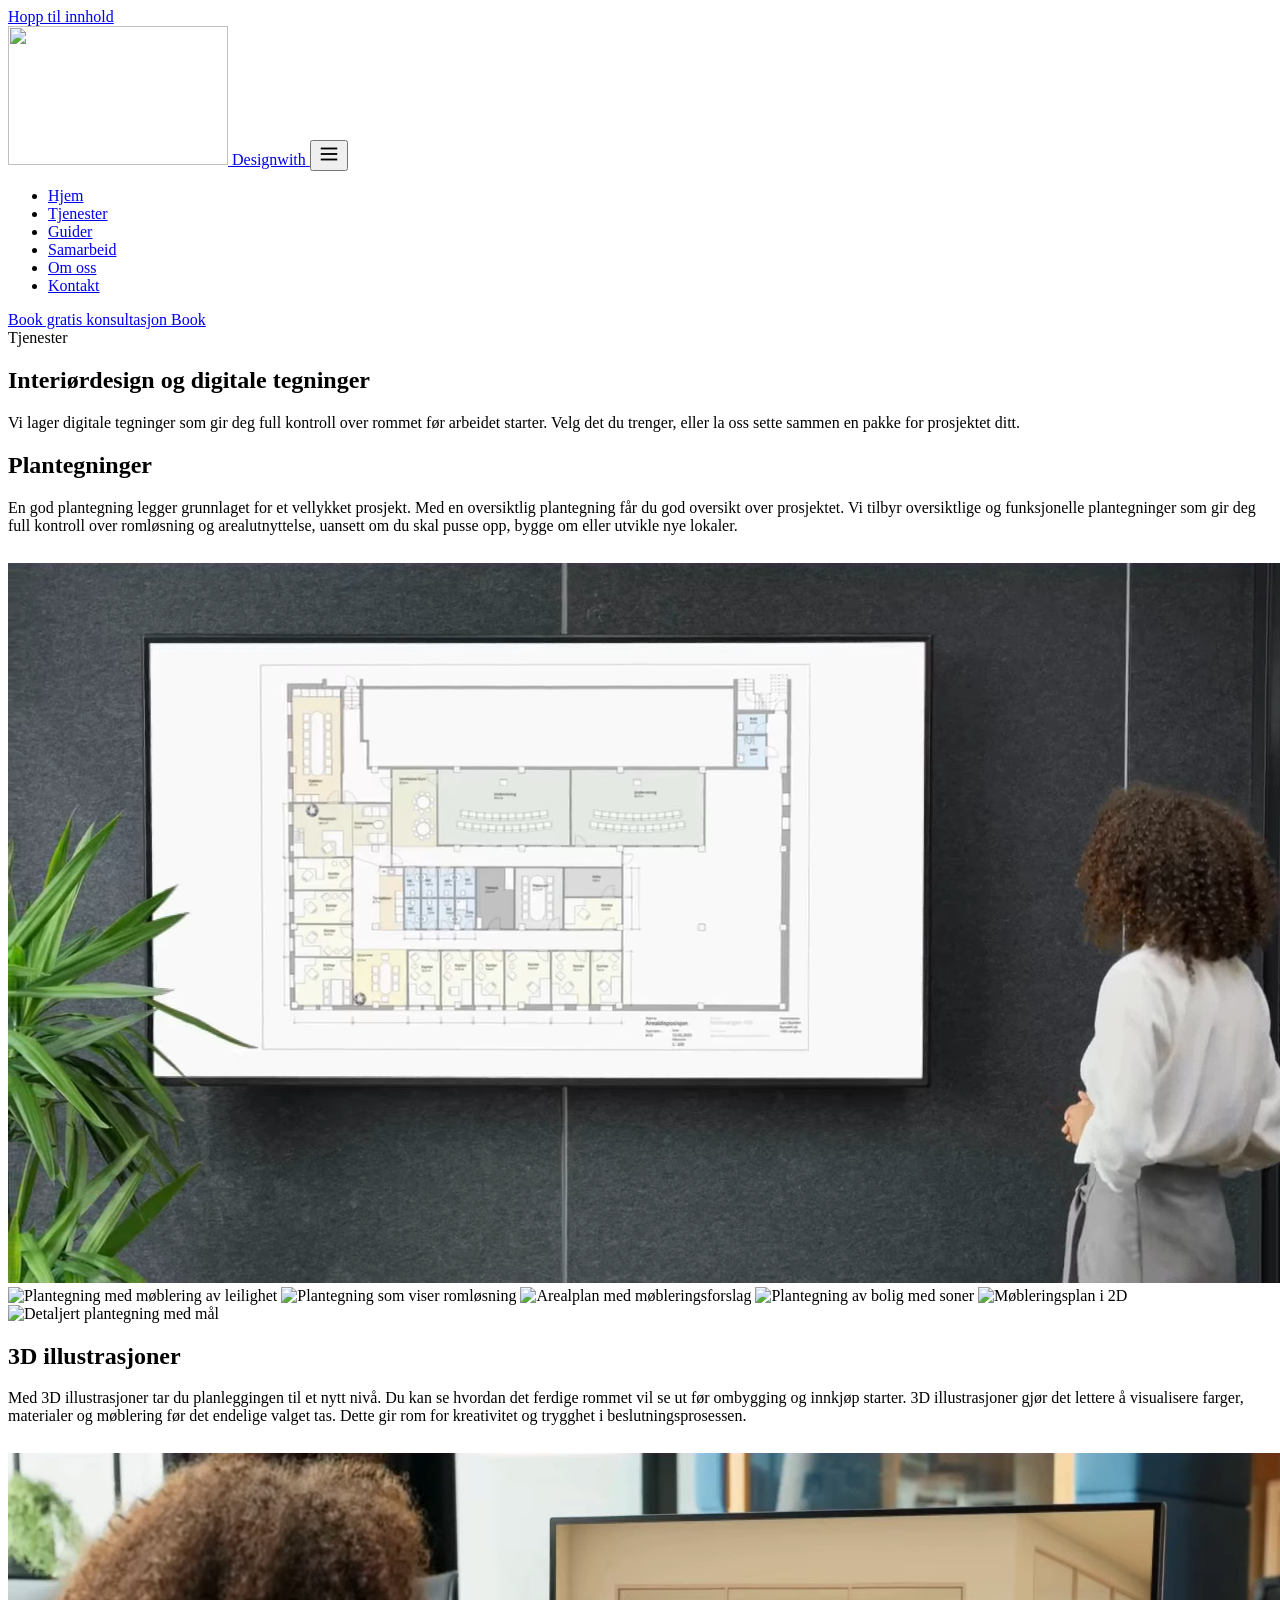
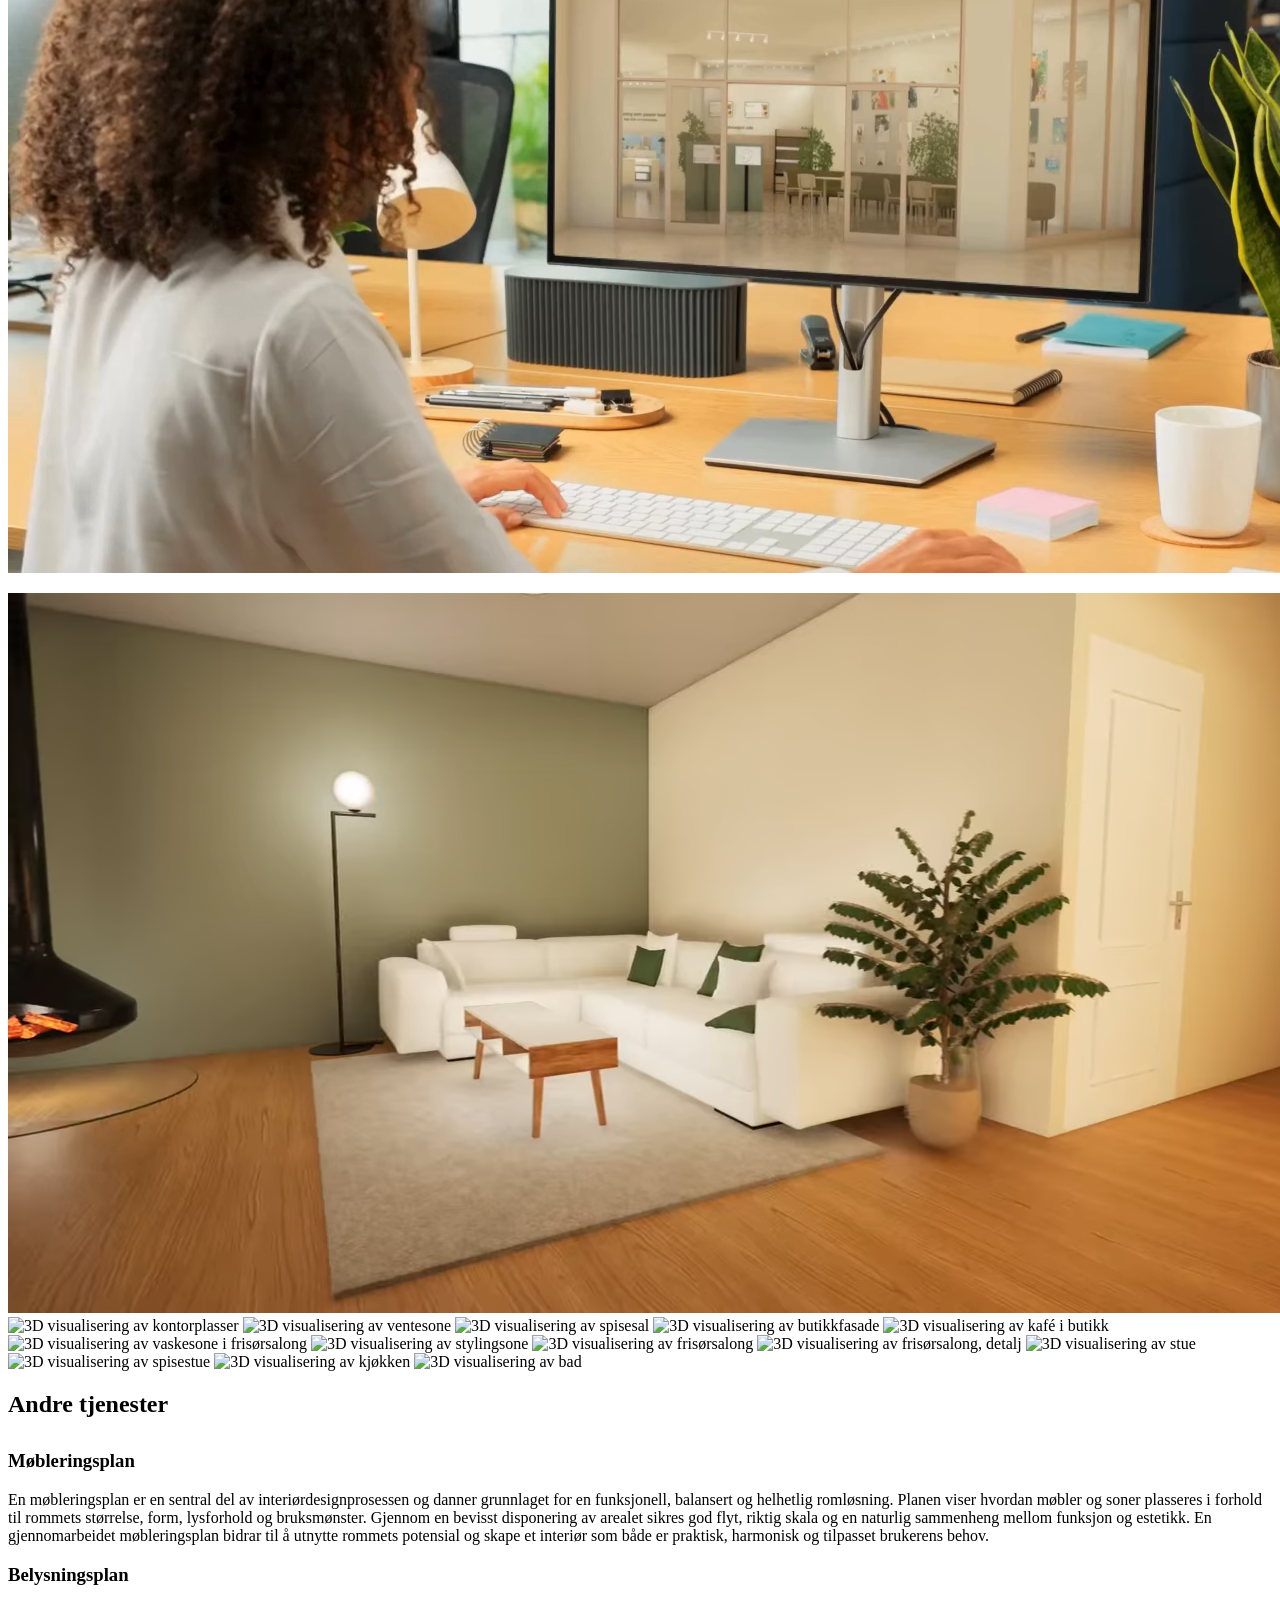
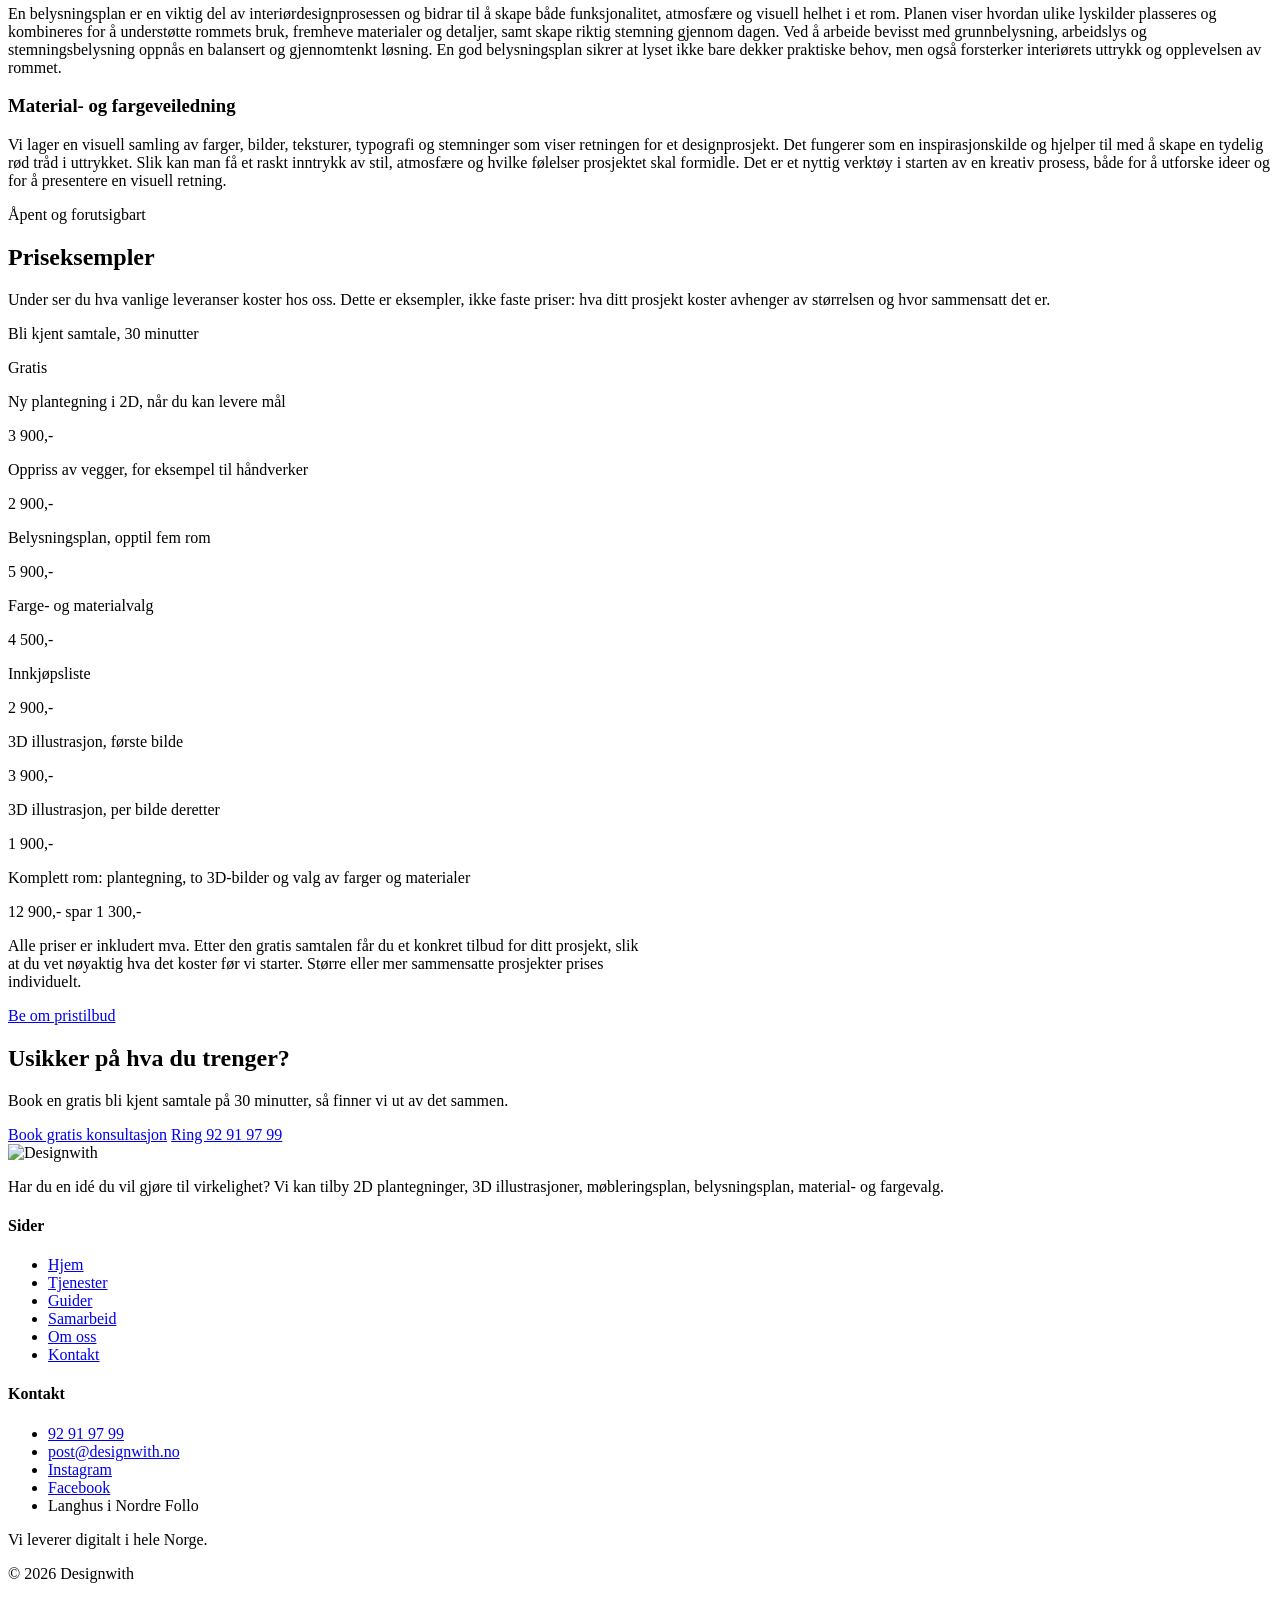
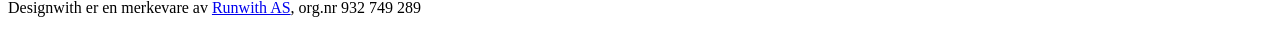
==== tjenester/index.html @ 4850de98 "Replace the AI guide with 'Bildet er det siste vi lager'" ====
<!doctype html><html lang=nb><head><meta charset=utf-8><meta name=viewport content="width=device-width,initial-scale=1"><title>Interiørdesign og 3D-visualisering i hele Norge | Designwith</title><meta name=description content="Plantegninger, 3D illustrasjoner, møbleringsplan, belysningsplan og fargeveiledning for bolig og næring. Levert digitalt i hele Norge. Bli kjent samtale er gratis."><meta name=robots content="noindex, nofollow"><link rel=canonical href=https://runwithas.github.io/stage.designwith.no/tjenester/><link rel=alternate type=text/markdown href=https://runwithas.github.io/stage.designwith.no/tjenester/index.md title="Tjenester som markdown"><meta property="og:type" content="article"><meta property="og:site_name" content="Designwith"><meta property="og:title" content="Tjenester"><meta property="og:description" content="Plantegninger, 3D illustrasjoner, møbleringsplan, belysningsplan og fargeveiledning for bolig og næring. Levert digitalt i hele Norge. Bli kjent samtale er gratis."><meta property="og:url" content="https://runwithas.github.io/stage.designwith.no/tjenester/"><meta property="og:image" content="https://runwithas.github.io/video/hero-poster.jpg"><meta property="og:locale" content="nb_NO"><meta name=twitter:card content="summary_large_image"><meta name=twitter:title content="Tjenester"><meta name=twitter:description content="Plantegninger, 3D illustrasjoner, møbleringsplan, belysningsplan og fargeveiledning for bolig og næring. Levert digitalt i hele Norge. Bli kjent samtale er gratis."><meta name=twitter:image content="https://runwithas.github.io/video/hero-poster.jpg"><script type=application/ld+json>{"@context":"https://schema.org","@type":"BreadcrumbList","itemListElement":[{"@type":"ListItem","item":"https://runwithas.github.io/","name":"Hjem","position":1},{"@type":"ListItem","item":"https://runwithas.github.io/stage.designwith.no/tjenester/","name":"Tjenester","position":2}]}</script><link rel=icon href=/stage.designwith.no/images/favicon_hu_febcc515614adb6f.png><link rel=apple-touch-icon href=/stage.designwith.no/images/favicon_hu_b605e3062f7a6950.png><link rel=preload href=/fonts/inter-latin.woff2 as=font type=font/woff2 crossorigin><link rel=preload href=/fonts/nunito-latin.woff2 as=font type=font/woff2 crossorigin><link rel=stylesheet href=/stage.designwith.no/css/style.min.e01817266934c1b55226bbc263d792b0e21a7b8f32325bfd57f70c554bbc725c.css integrity="sha256-4BgXJmk0wbVSJrvCY9eSsOIae48yMlv9V/cMVUu8clw="></head><body><a class=skip-link href=#main>Hopp til innhold</a><header class=site-header><div class=site-header__inner><a class=site-logo href=/ aria-label="Designwith, til forsiden"><img src=/stage.designwith.no/images/logo-dark_hu_e4aa7e239aa3f07.png width=220 height=139 alt>
<span class=site-logo__name>Designwith</span>
</a><button class=nav-toggle type=button aria-expanded=false aria-controls=site-nav aria-label=Meny>
<svg width="22" height="22" viewBox="0 0 24 24" fill="none" stroke="currentColor" stroke-width="2" aria-hidden="true"><line x1="3" y1="6" x2="21" y2="6"/><line x1="3" y1="12" x2="21" y2="12"/><line x1="3" y1="18" x2="21" y2="18"/></svg></button><nav class=nav id=site-nav aria-label=Hovedmeny><ul><li><a href=/stage.designwith.no/>Hjem</a></li><li><a href=/stage.designwith.no/tjenester/>Tjenester</a></li><li><a href=/stage.designwith.no/guider/>Guider</a></li><li><a href=/stage.designwith.no/samarbeidspartnere/>Samarbeid</a></li><li><a href=/stage.designwith.no/om-oss/>Om oss</a></li><li><a href=/stage.designwith.no/kontakt-oss/>Kontakt</a></li></ul></nav><a class="btn btn--primary header-cta" href=/kontakt-oss/><span class=header-cta__full>Book gratis konsultasjon</span>
<span class=header-cta__short aria-hidden=true>Book</span></a></div></header><script>(function(){var e=document.querySelector(".nav-toggle"),t=document.getElementById("site-nav");if(!e||!t)return;e.addEventListener("click",function(){var n=t.classList.toggle("is-open");e.setAttribute("aria-expanded",n?"true":"false")})})()</script><main id=main><section class="section section--page-head"><div class=wrap><span class=eyebrow>Tjenester</span><h1>Interiørdesign og digitale tegninger</h1><p style=font-size:var(--step-1);color:var(--ink-muted)>Vi lager digitale tegninger som gir deg full kontroll over rommet før arbeidet starter. Velg det du trenger, eller la oss sette sammen en pakke for prosjektet ditt.</p></div></section><section class=section id=plantegninger><div class=wrap><h2>Plantegninger</h2><p>En god plantegning legger grunnlaget for et vellykket prosjekt. Med en oversiktlig plantegning får du god oversikt over prosjektet. Vi tilbyr oversiktlige og funksjonelle plantegninger som gir deg full kontroll over romløsning og arealutnyttelse, uansett om du skal pusse opp, bygge om eller utvikle nye lokaler.</p><div class=media-frame style=margin-top:1.75rem><video autoplay muted loop playsinline preload=none poster=/video/mockups-poster.jpg>
<source src=/video/mockups.webm type=video/webm><source src=/video/mockups.mp4 type=video/mp4></video></div><div class=gallery><img src=/stage.designwith.no/images/1_hu_9e60714ecfef784.webp width=800 height=450 alt="Plantegning med møblering av leilighet" loading=lazy decoding=async>
<img src=/stage.designwith.no/images/2_hu_52f2d601c2c4fccf.webp width=800 height=450 alt="Plantegning som viser romløsning" loading=lazy decoding=async>
<img src=/stage.designwith.no/images/3_hu_c30155e922194f5c.webp width=800 height=450 alt="Arealplan med møbleringsforslag" loading=lazy decoding=async>
<img src=/stage.designwith.no/images/4_hu_c2a3a39413d43b3e.webp width=800 height=450 alt="Plantegning av bolig med soner" loading=lazy decoding=async>
<img src=/stage.designwith.no/images/5_hu_89d25a3f766416cc.webp width=800 height=450 alt="Møbleringsplan i 2D" loading=lazy decoding=async>
<img src=/stage.designwith.no/images/6_hu_c2ee4f0ee1e0c3f.webp width=800 height=450 alt="Detaljert plantegning med mål" loading=lazy decoding=async></div></div></section><section class="section section--sand" id=3d-illustrasjoner><div class=wrap><h2>3D illustrasjoner</h2><p>Med 3D illustrasjoner tar du planleggingen til et nytt nivå. Du kan se hvordan det ferdige rommet vil se ut før ombygging og innkjøp starter. 3D illustrasjoner gjør det lettere å visualisere farger, materialer og møblering før det endelige valget tas. Dette gir rom for kreativitet og trygghet i beslutningsprosessen.</p><div class=media-frame style=margin-top:1.75rem><video autoplay muted loop playsinline preload=none poster=/video/visualisering-poster.jpg>
<source src=/video/visualisering.webm type=video/webm><source src=/video/visualisering.mp4 type=video/mp4></video></div><div class=media-frame style=margin-top:1rem><video autoplay muted loop playsinline preload=none poster=/video/leilighet-poster.jpg>
<source src=/video/leilighet.webm type=video/webm><source src=/video/leilighet.mp4 type=video/mp4></video></div><div class=gallery><img src=/stage.designwith.no/images/Kontorplasser_hu_2265e729db9bba8e.webp width=800 height=450 alt="3D visualisering av kontorplasser" loading=lazy decoding=async>
<img src=/stage.designwith.no/images/Ventesone-1_hu_d442b9e7cb89f373.webp width=800 height=450 alt="3D visualisering av ventesone" loading=lazy decoding=async>
<img src=/stage.designwith.no/images/Spisesal_hu_89c8f1195560a92f.webp width=800 height=450 alt="3D visualisering av spisesal" loading=lazy decoding=async>
<img src=/stage.designwith.no/images/butikk-fasade-ikea_hu_bfbb8be406919bf3.webp width=800 height=450 alt="3D visualisering av butikkfasade" loading=lazy decoding=async>
<img src=/stage.designwith.no/images/butikk-ikea-cafe_hu_42d1b35b67408530.webp width=800 height=450 alt="3D visualisering av kafé i butikk" loading=lazy decoding=async>
<img src=/stage.designwith.no/images/Vaskesone_hu_a8c9fcfd5b2d9f47.webp width=800 height=450 alt="3D visualisering av vaskesone i frisørsalong" loading=lazy decoding=async>
<img src=/stage.designwith.no/images/Styling_hu_cc789862ee4a1a38.webp width=800 height=450 alt="3D visualisering av stylingsone" loading=lazy decoding=async>
<img src=/stage.designwith.no/images/Rapunzel-Picture1_hu_fef6188871094e2d.webp width=800 height=450 alt="3D visualisering av frisørsalong" loading=lazy decoding=async>
<img src=/stage.designwith.no/images/Rapunzel-Picture2_hu_1ceef219907ed544.webp width=800 height=450 alt="3D visualisering av frisørsalong, detalj" loading=lazy decoding=async>
<img src=/stage.designwith.no/images/Stue_hu_a63c1d0991b734fb.webp width=800 height=450 alt="3D visualisering av stue" loading=lazy decoding=async>
<img src=/stage.designwith.no/images/Spisestue_hu_9b9568442128257e.webp width=800 height=450 alt="3D visualisering av spisestue" loading=lazy decoding=async>
<img src=/stage.designwith.no/images/Kjokken-fam-nord_hu_85d6fa6cfc4ec269.webp width=800 height=450 alt="3D visualisering av kjøkken" loading=lazy decoding=async>
<img src=/stage.designwith.no/images/Bad_hu_27aa3d54427f8666.webp width=800 height=450 alt="3D visualisering av bad" loading=lazy decoding=async></div></div></section><section class=section><div class=wrap><h2>Andre tjenester</h2><div class="grid grid--3" style=margin-top:2rem><div class=card><h3>Møbleringsplan</h3><p>En møbleringsplan er en sentral del av interiørdesignprosessen og danner grunnlaget for en funksjonell, balansert og helhetlig romløsning. Planen viser hvordan møbler og soner plasseres i forhold til rommets størrelse, form, lysforhold og bruksmønster. Gjennom en bevisst disponering av arealet sikres god flyt, riktig skala og en naturlig sammenheng mellom funksjon og estetikk. En gjennomarbeidet møbleringsplan bidrar til å utnytte rommets potensial og skape et interiør som både er praktisk, harmonisk og tilpasset brukerens behov.</p></div><div class=card><h3>Belysningsplan</h3><p>En belysningsplan er en viktig del av interiørdesignprosessen og bidrar til å skape både funksjonalitet, atmosfære og visuell helhet i et rom. Planen viser hvordan ulike lyskilder plasseres og kombineres for å understøtte rommets bruk, fremheve materialer og detaljer, samt skape riktig stemning gjennom dagen. Ved å arbeide bevisst med grunnbelysning, arbeidslys og stemningsbelysning oppnås en balansert og gjennomtenkt løsning. En god belysningsplan sikrer at lyset ikke bare dekker praktiske behov, men også forsterker interiørets uttrykk og opplevelsen av rommet.</p></div><div class=card><h3>Material- og fargeveiledning</h3><p>Vi lager en visuell samling av farger, bilder, teksturer, typografi og stemninger som viser retningen for et designprosjekt. Det fungerer som en inspirasjonskilde og hjelper til med å skape en tydelig rød tråd i uttrykket. Slik kan man få et raskt inntrykk av stil, atmosfære og hvilke følelser prosjektet skal formidle. Det er et nyttig verktøy i starten av en kreativ prosess, både for å utforske ideer og for å presentere en visuell retning.</p></div></div></div></section><section class="section section--sand" id=priser><div class=wrap><div class=section__head><span class=eyebrow>Åpent og forutsigbart</span><h2>Priseksempler</h2><p>Under ser du hva vanlige leveranser koster hos oss. Dette er eksempler, ikke faste priser: hva ditt prosjekt koster avhenger av størrelsen og hvor sammensatt det er.</p></div><div class=price-list style=max-width:640px><div class="price-row price-row--highlight"><p class=price-row__label>Bli kjent samtale, 30 minutter</p><p class=price-row__value>Gratis</p></div><div class=price-row><p class=price-row__label>Ny plantegning i 2D, når du kan levere mål</p><p class=price-row__value>3 900,-</p></div><div class=price-row><p class=price-row__label>Oppriss av vegger, for eksempel til håndverker</p><p class=price-row__value>2 900,-</p></div><div class=price-row><p class=price-row__label>Belysningsplan, opptil fem rom</p><p class=price-row__value>5 900,-</p></div><div class=price-row><p class=price-row__label>Farge- og materialvalg</p><p class=price-row__value>4 500,-</p></div><div class=price-row><p class=price-row__label>Innkjøpsliste</p><p class=price-row__value>2 900,-</p></div><div class=price-row><p class=price-row__label>3D illustrasjon, første bilde</p><p class=price-row__value>3 900,-</p></div><div class=price-row><p class=price-row__label>3D illustrasjon, per bilde deretter</p><p class=price-row__value>1 900,-</p></div><div class="price-row price-row--highlight"><p class=price-row__label>Komplett rom: plantegning, to 3D-bilder og valg av farger og materialer</p><p class=price-row__value>12 900,- <span class=price-row__note>spar 1 300,-</span></p></div></div><p class=form-note style=max-width:640px>Alle priser er inkludert mva. Etter den gratis samtalen får du et konkret tilbud for ditt prosjekt, slik at du vet nøyaktig hva det koster før vi starter. Større eller mer sammensatte prosjekter prises individuelt.</p><div class=btn-row><a class="btn btn--primary" href=/kontakt-oss/>Be om pristilbud</a></div></div></section><section class="section section--ink"><div class=wrap><h2>Usikker på hva du trenger?</h2><p>Book en gratis bli kjent samtale på 30 minutter, så finner vi ut av det sammen.</p><div class=btn-row><a class="btn btn--on-dark" href=/kontakt-oss/>Book gratis konsultasjon</a>
<a class="btn btn--ghost-light" href=tel:+4792919799>Ring 92 91 97 99</a></div></div></section></main><footer class=site-footer><div class=wrap><div class=footer-grid><div><img class=footer-logo src=/stage.designwith.no/images/logo-white_hu_d1b6e7788bbfcca7.png width=220 height=139 alt=Designwith><p>Har du en idé du vil gjøre til virkelighet? Vi kan tilby 2D plantegninger, 3D illustrasjoner, møbleringsplan, belysningsplan, material- og fargevalg.</p></div><div><h4>Sider</h4><ul><li><a href=/stage.designwith.no/>Hjem</a></li><li><a href=/stage.designwith.no/tjenester/>Tjenester</a></li><li><a href=/stage.designwith.no/guider/>Guider</a></li><li><a href=/stage.designwith.no/samarbeidspartnere/>Samarbeid</a></li><li><a href=/stage.designwith.no/om-oss/>Om oss</a></li><li><a href=/stage.designwith.no/kontakt-oss/>Kontakt</a></li></ul></div><div><h4>Kontakt</h4><ul><li><a href=tel:+4792919799>92 91 97 99</a></li><li><a href=mailto:post@designwith.no>post@designwith.no</a></li><li><a href=https://www.instagram.com/designwith.no/ rel=noopener>Instagram</a></li><li><a href="https://www.facebook.com/profile.php?id=61594052739486" rel=noopener>Facebook</a></li><li>Langhus i Nordre Follo</li></ul><p class=footer-areas>Vi leverer digitalt i hele Norge.</p></div></div><div class=footer-bottom><p>&copy; 2026 Designwith</p><p>Designwith er en merkevare av <a href=https://runwith.no rel=noopener>Runwith AS</a>, org.nr 932 749 289</p></div></div></footer></body></html>
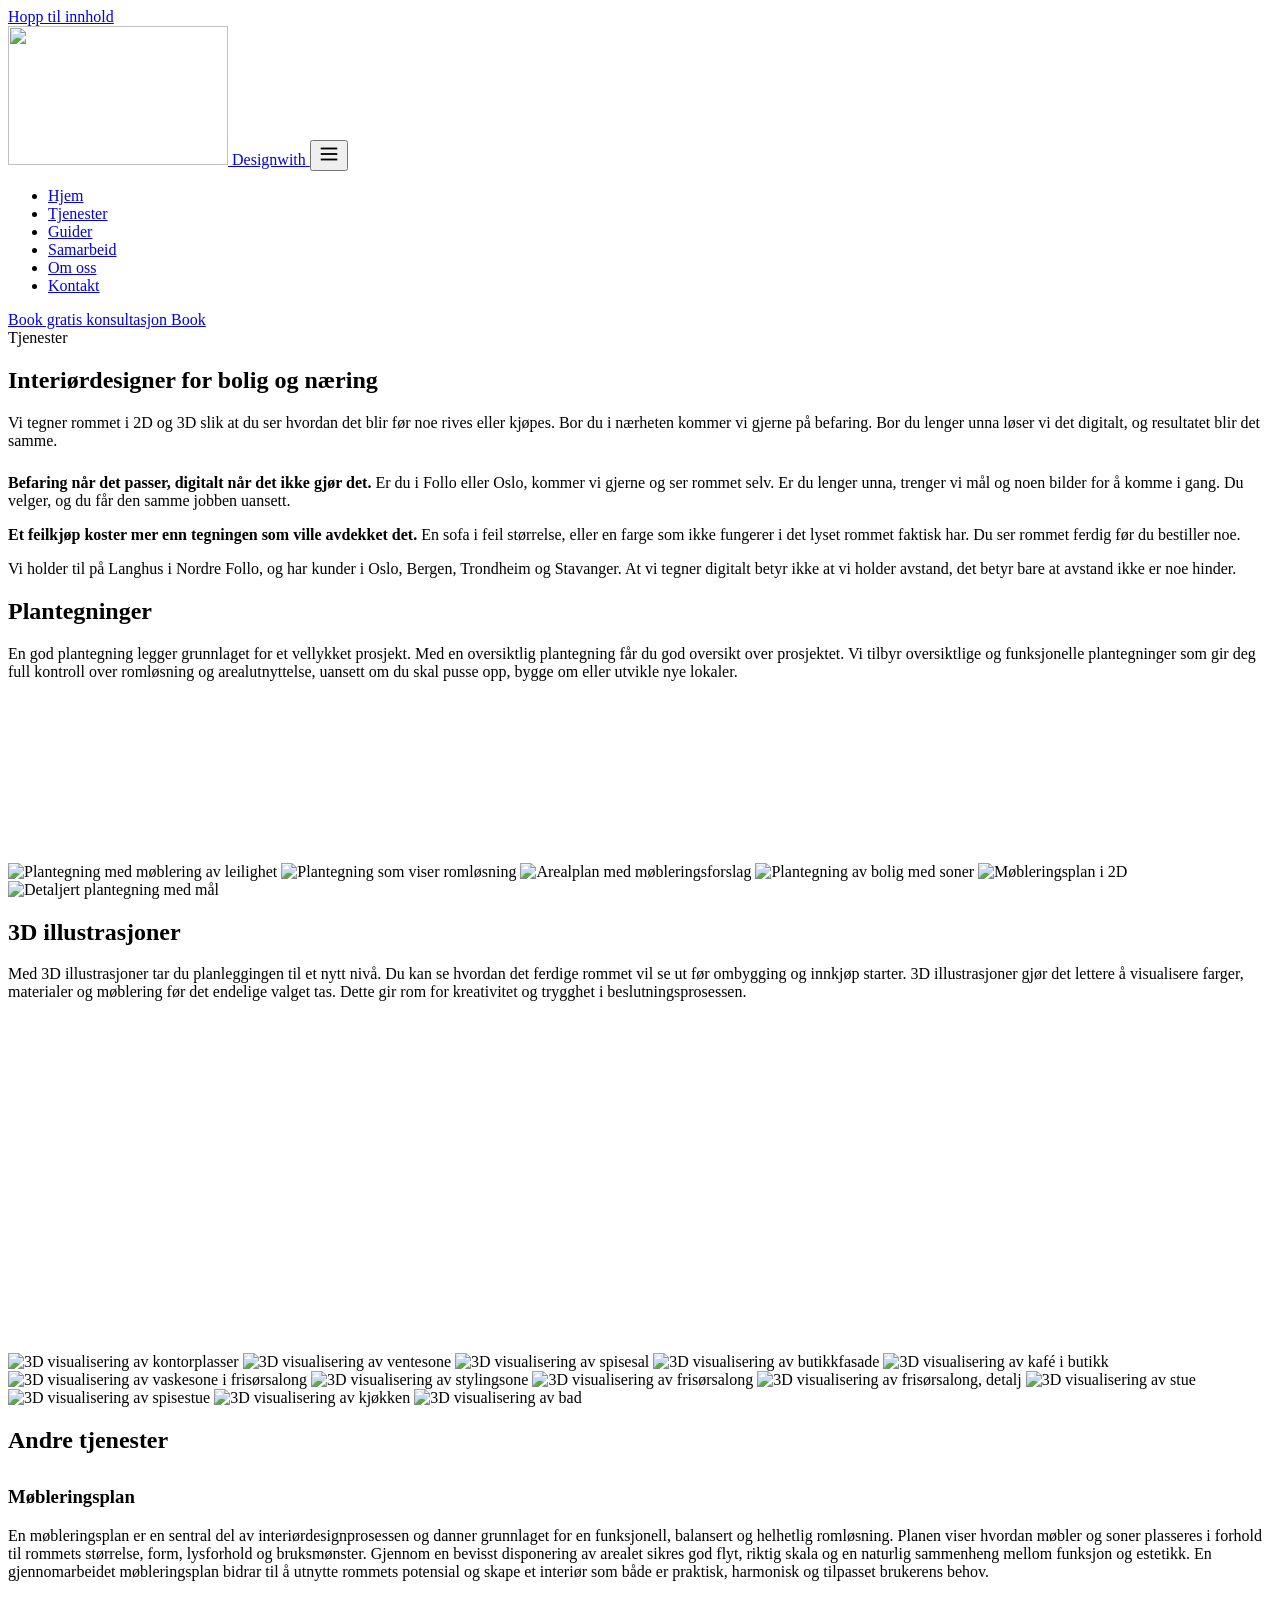
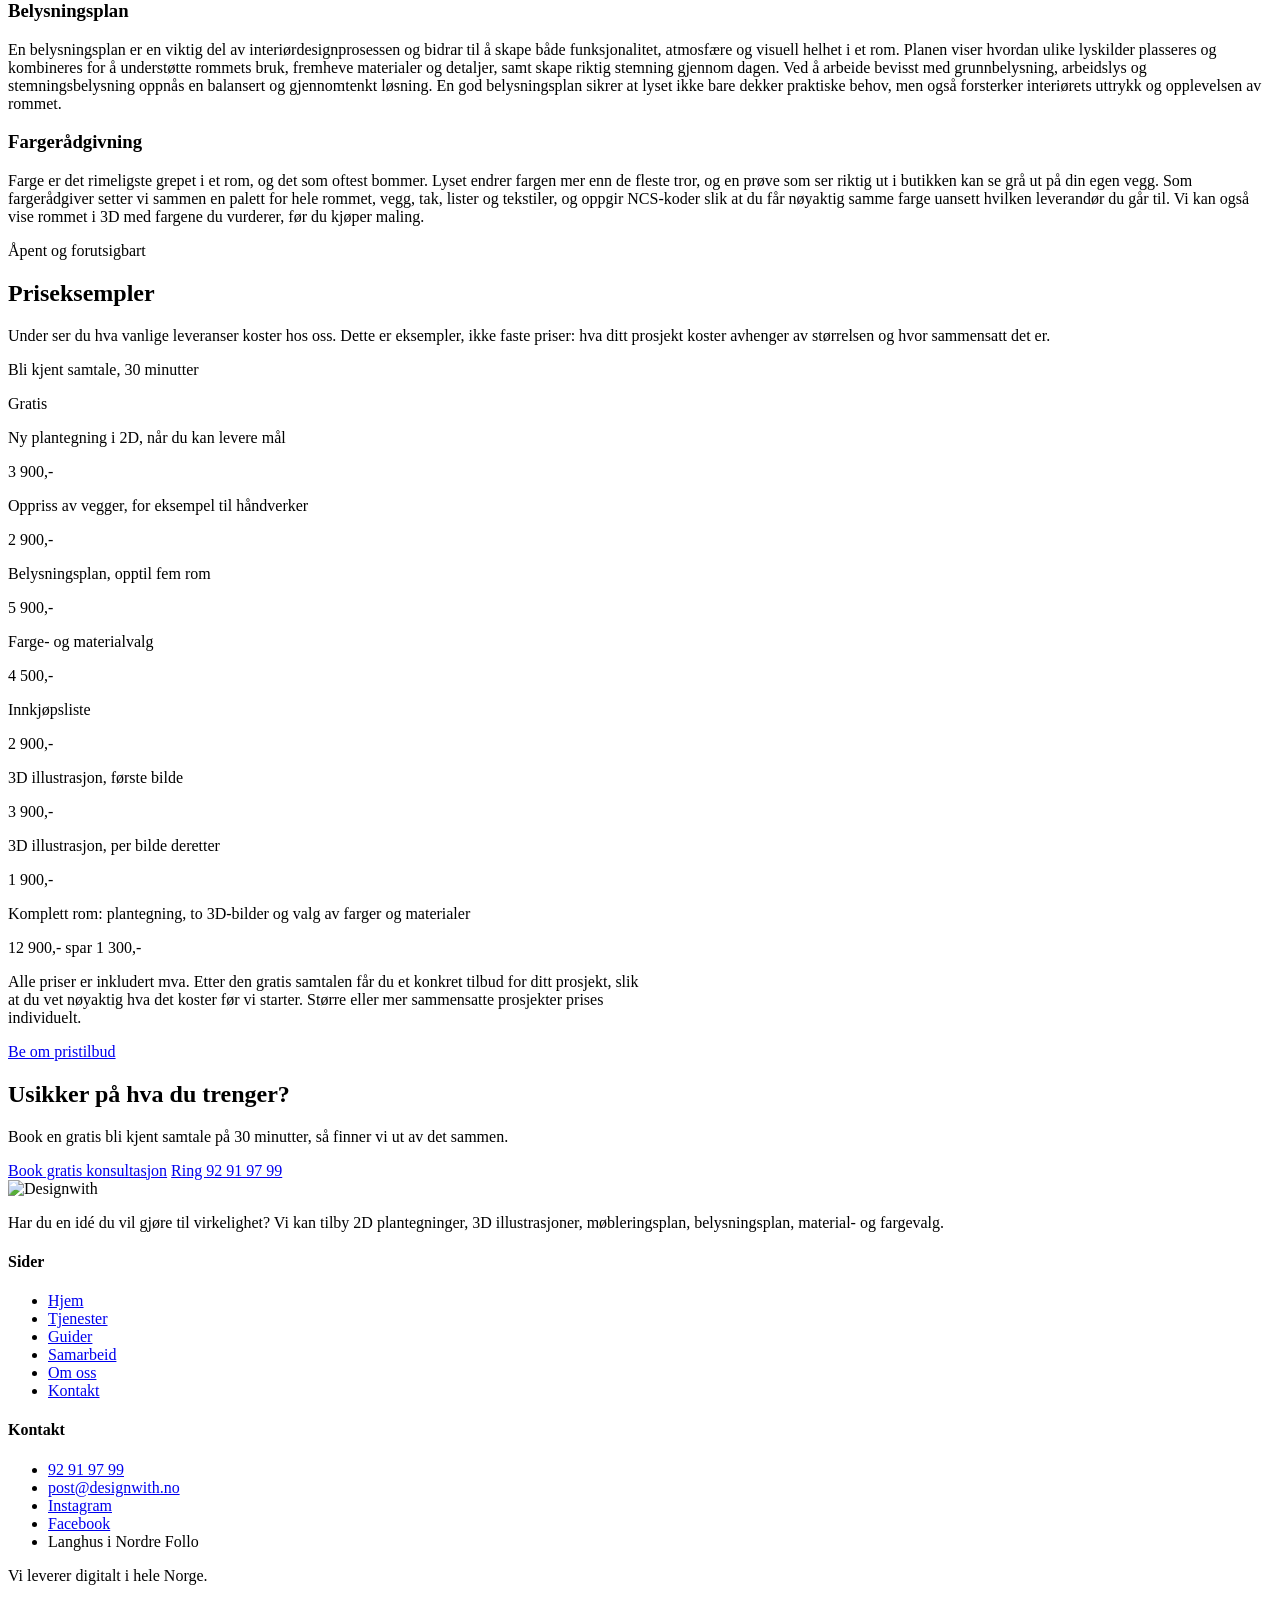
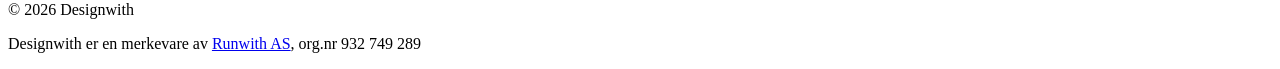
==== commit 1543b90e: "Fix video paths so they resolve under a subpath baseURL" ====
--- a/tjenester/index.html
+++ b/tjenester/index.html
@@ -1,16 +1,16 @@
-<!doctype html><html lang=nb><head><meta charset=utf-8><meta name=viewport content="width=device-width,initial-scale=1"><title>Interiørdesign og 3D-visualisering i hele Norge | Designwith</title><meta name=description content="Plantegninger, 3D illustrasjoner, møbleringsplan, belysningsplan og fargeveiledning for bolig og næring. Levert digitalt i hele Norge. Bli kjent samtale er gratis."><meta name=robots content="noindex, nofollow"><link rel=canonical href=https://runwithas.github.io/stage.designwith.no/tjenester/><link rel=alternate type=text/markdown href=https://runwithas.github.io/stage.designwith.no/tjenester/index.md title="Tjenester som markdown"><meta property="og:type" content="article"><meta property="og:site_name" content="Designwith"><meta property="og:title" content="Tjenester"><meta property="og:description" content="Plantegninger, 3D illustrasjoner, møbleringsplan, belysningsplan og fargeveiledning for bolig og næring. Levert digitalt i hele Norge. Bli kjent samtale er gratis."><meta property="og:url" content="https://runwithas.github.io/stage.designwith.no/tjenester/"><meta property="og:image" content="https://runwithas.github.io/video/hero-poster.jpg"><meta property="og:locale" content="nb_NO"><meta name=twitter:card content="summary_large_image"><meta name=twitter:title content="Tjenester"><meta name=twitter:description content="Plantegninger, 3D illustrasjoner, møbleringsplan, belysningsplan og fargeveiledning for bolig og næring. Levert digitalt i hele Norge. Bli kjent samtale er gratis."><meta name=twitter:image content="https://runwithas.github.io/video/hero-poster.jpg"><script type=application/ld+json>{"@context":"https://schema.org","@type":"BreadcrumbList","itemListElement":[{"@type":"ListItem","item":"https://runwithas.github.io/","name":"Hjem","position":1},{"@type":"ListItem","item":"https://runwithas.github.io/stage.designwith.no/tjenester/","name":"Tjenester","position":2}]}</script><link rel=icon href=/stage.designwith.no/images/favicon_hu_febcc515614adb6f.png><link rel=apple-touch-icon href=/stage.designwith.no/images/favicon_hu_b605e3062f7a6950.png><link rel=preload href=/fonts/inter-latin.woff2 as=font type=font/woff2 crossorigin><link rel=preload href=/fonts/nunito-latin.woff2 as=font type=font/woff2 crossorigin><link rel=stylesheet href=/stage.designwith.no/css/style.min.e01817266934c1b55226bbc263d792b0e21a7b8f32325bfd57f70c554bbc725c.css integrity="sha256-4BgXJmk0wbVSJrvCY9eSsOIae48yMlv9V/cMVUu8clw="></head><body><a class=skip-link href=#main>Hopp til innhold</a><header class=site-header><div class=site-header__inner><a class=site-logo href=/ aria-label="Designwith, til forsiden"><img src=/stage.designwith.no/images/logo-dark_hu_e4aa7e239aa3f07.png width=220 height=139 alt>
+<!doctype html><html lang=nb><head><meta charset=utf-8><meta name=viewport content="width=device-width,initial-scale=1"><title>Interiørdesigner i hele Norge | Designwith</title><meta name=description content="Plantegninger, 3D illustrasjoner, møbleringsplan, belysningsplan og fargerådgivning for bolig og næring. Befaring i Follo og Oslo, digitalt i resten av landet. Bli kjent samtale er gratis."><meta name=robots content="noindex, nofollow"><link rel=canonical href=https://runwithas.github.io/stage.designwith.no/tjenester/><link rel=alternate type=text/markdown href=https://runwithas.github.io/stage.designwith.no/tjenester/index.md title="Tjenester som markdown"><meta property="og:type" content="article"><meta property="og:site_name" content="Designwith"><meta property="og:title" content="Tjenester"><meta property="og:description" content="Plantegninger, 3D illustrasjoner, møbleringsplan, belysningsplan og fargerådgivning for bolig og næring. Befaring i Follo og Oslo, digitalt i resten av landet. Bli kjent samtale er gratis."><meta property="og:url" content="https://runwithas.github.io/stage.designwith.no/tjenester/"><meta property="og:image" content="https://runwithas.github.io/video/hero-poster.jpg"><meta property="og:locale" content="nb_NO"><meta name=twitter:card content="summary_large_image"><meta name=twitter:title content="Tjenester"><meta name=twitter:description content="Plantegninger, 3D illustrasjoner, møbleringsplan, belysningsplan og fargerådgivning for bolig og næring. Befaring i Follo og Oslo, digitalt i resten av landet. Bli kjent samtale er gratis."><meta name=twitter:image content="https://runwithas.github.io/video/hero-poster.jpg"><script type=application/ld+json>{"@context":"https://schema.org","@type":"BreadcrumbList","itemListElement":[{"@type":"ListItem","item":"https://runwithas.github.io/","name":"Hjem","position":1},{"@type":"ListItem","item":"https://runwithas.github.io/stage.designwith.no/tjenester/","name":"Tjenester","position":2}]}</script><link rel=icon href=/stage.designwith.no/images/favicon_hu_febcc515614adb6f.png><link rel=apple-touch-icon href=/stage.designwith.no/images/favicon_hu_b605e3062f7a6950.png><link rel=preload href=/fonts/inter-latin.woff2 as=font type=font/woff2 crossorigin><link rel=preload href=/fonts/nunito-latin.woff2 as=font type=font/woff2 crossorigin><link rel=stylesheet href=/stage.designwith.no/css/style.min.e01817266934c1b55226bbc263d792b0e21a7b8f32325bfd57f70c554bbc725c.css integrity="sha256-4BgXJmk0wbVSJrvCY9eSsOIae48yMlv9V/cMVUu8clw="></head><body><a class=skip-link href=#main>Hopp til innhold</a><header class=site-header><div class=site-header__inner><a class=site-logo href=/ aria-label="Designwith, til forsiden"><img src=/stage.designwith.no/images/logo-dark_hu_e4aa7e239aa3f07.png width=220 height=139 alt>
 <span class=site-logo__name>Designwith</span>
 </a><button class=nav-toggle type=button aria-expanded=false aria-controls=site-nav aria-label=Meny>
 <svg width="22" height="22" viewBox="0 0 24 24" fill="none" stroke="currentColor" stroke-width="2" aria-hidden="true"><line x1="3" y1="6" x2="21" y2="6"/><line x1="3" y1="12" x2="21" y2="12"/><line x1="3" y1="18" x2="21" y2="18"/></svg></button><nav class=nav id=site-nav aria-label=Hovedmeny><ul><li><a href=/stage.designwith.no/>Hjem</a></li><li><a href=/stage.designwith.no/tjenester/>Tjenester</a></li><li><a href=/stage.designwith.no/guider/>Guider</a></li><li><a href=/stage.designwith.no/samarbeidspartnere/>Samarbeid</a></li><li><a href=/stage.designwith.no/om-oss/>Om oss</a></li><li><a href=/stage.designwith.no/kontakt-oss/>Kontakt</a></li></ul></nav><a class="btn btn--primary header-cta" href=/kontakt-oss/><span class=header-cta__full>Book gratis konsultasjon</span>
-<span class=header-cta__short aria-hidden=true>Book</span></a></div></header><script>(function(){var e=document.querySelector(".nav-toggle"),t=document.getElementById("site-nav");if(!e||!t)return;e.addEventListener("click",function(){var n=t.classList.toggle("is-open");e.setAttribute("aria-expanded",n?"true":"false")})})()</script><main id=main><section class="section section--page-head"><div class=wrap><span class=eyebrow>Tjenester</span><h1>Interiørdesign og digitale tegninger</h1><p style=font-size:var(--step-1);color:var(--ink-muted)>Vi lager digitale tegninger som gir deg full kontroll over rommet før arbeidet starter. Velg det du trenger, eller la oss sette sammen en pakke for prosjektet ditt.</p></div></section><section class=section id=plantegninger><div class=wrap><h2>Plantegninger</h2><p>En god plantegning legger grunnlaget for et vellykket prosjekt. Med en oversiktlig plantegning får du god oversikt over prosjektet. Vi tilbyr oversiktlige og funksjonelle plantegninger som gir deg full kontroll over romløsning og arealutnyttelse, uansett om du skal pusse opp, bygge om eller utvikle nye lokaler.</p><div class=media-frame style=margin-top:1.75rem><video autoplay muted loop playsinline preload=none poster=/video/mockups-poster.jpg>
-<source src=/video/mockups.webm type=video/webm><source src=/video/mockups.mp4 type=video/mp4></video></div><div class=gallery><img src=/stage.designwith.no/images/1_hu_9e60714ecfef784.webp width=800 height=450 alt="Plantegning med møblering av leilighet" loading=lazy decoding=async>
+<span class=header-cta__short aria-hidden=true>Book</span></a></div></header><script>(function(){var e=document.querySelector(".nav-toggle"),t=document.getElementById("site-nav");if(!e||!t)return;e.addEventListener("click",function(){var n=t.classList.toggle("is-open");e.setAttribute("aria-expanded",n?"true":"false")})})()</script><main id=main><section class="section section--page-head"><div class=wrap><span class=eyebrow>Tjenester</span><h1>Interiørdesigner for bolig og næring</h1><p style=font-size:var(--step-1);color:var(--ink-muted)>Vi tegner rommet i 2D og 3D slik at du ser hvordan det blir før noe rives eller kjøpes. Bor du i nærheten kommer vi gjerne på befaring. Bor du lenger unna løser vi det digitalt, og resultatet blir det samme.</p><div class=measure style=margin-top:1.5rem><p><strong>Befaring når det passer, digitalt når det ikke gjør det.</strong> Er du i Follo eller Oslo, kommer vi gjerne og ser rommet selv. Er du lenger unna, trenger vi mål og noen bilder for å komme i gang. Du velger, og du får den samme jobben uansett.</p><p><strong>Et feilkjøp koster mer enn tegningen som ville avdekket det.</strong> En sofa i feil størrelse, eller en farge som ikke fungerer i det lyset rommet faktisk har. Du ser rommet ferdig før du bestiller noe.</p><p>Vi holder til på Langhus i Nordre Follo, og har kunder i Oslo, Bergen, Trondheim og Stavanger. At vi tegner digitalt betyr ikke at vi holder avstand, det betyr bare at avstand ikke er noe hinder.</p></div></div></section><section class=section id=plantegninger><div class=wrap><h2>Plantegninger</h2><p>En god plantegning legger grunnlaget for et vellykket prosjekt. Med en oversiktlig plantegning får du god oversikt over prosjektet. Vi tilbyr oversiktlige og funksjonelle plantegninger som gir deg full kontroll over romløsning og arealutnyttelse, uansett om du skal pusse opp, bygge om eller utvikle nye lokaler.</p><div class=media-frame style=margin-top:1.75rem><video autoplay muted loop playsinline preload=none poster=/stage.designwith.no/video/mockups-poster.jpg>
+<source src=/stage.designwith.no/video/mockups.webm type=video/webm><source src=/stage.designwith.no/video/mockups.mp4 type=video/mp4></video></div><div class=gallery><img src=/stage.designwith.no/images/1_hu_9e60714ecfef784.webp width=800 height=450 alt="Plantegning med møblering av leilighet" loading=lazy decoding=async>
 <img src=/stage.designwith.no/images/2_hu_52f2d601c2c4fccf.webp width=800 height=450 alt="Plantegning som viser romløsning" loading=lazy decoding=async>
 <img src=/stage.designwith.no/images/3_hu_c30155e922194f5c.webp width=800 height=450 alt="Arealplan med møbleringsforslag" loading=lazy decoding=async>
 <img src=/stage.designwith.no/images/4_hu_c2a3a39413d43b3e.webp width=800 height=450 alt="Plantegning av bolig med soner" loading=lazy decoding=async>
 <img src=/stage.designwith.no/images/5_hu_89d25a3f766416cc.webp width=800 height=450 alt="Møbleringsplan i 2D" loading=lazy decoding=async>
-<img src=/stage.designwith.no/images/6_hu_c2ee4f0ee1e0c3f.webp width=800 height=450 alt="Detaljert plantegning med mål" loading=lazy decoding=async></div></div></section><section class="section section--sand" id=3d-illustrasjoner><div class=wrap><h2>3D illustrasjoner</h2><p>Med 3D illustrasjoner tar du planleggingen til et nytt nivå. Du kan se hvordan det ferdige rommet vil se ut før ombygging og innkjøp starter. 3D illustrasjoner gjør det lettere å visualisere farger, materialer og møblering før det endelige valget tas. Dette gir rom for kreativitet og trygghet i beslutningsprosessen.</p><div class=media-frame style=margin-top:1.75rem><video autoplay muted loop playsinline preload=none poster=/video/visualisering-poster.jpg>
-<source src=/video/visualisering.webm type=video/webm><source src=/video/visualisering.mp4 type=video/mp4></video></div><div class=media-frame style=margin-top:1rem><video autoplay muted loop playsinline preload=none poster=/video/leilighet-poster.jpg>
-<source src=/video/leilighet.webm type=video/webm><source src=/video/leilighet.mp4 type=video/mp4></video></div><div class=gallery><img src=/stage.designwith.no/images/Kontorplasser_hu_2265e729db9bba8e.webp width=800 height=450 alt="3D visualisering av kontorplasser" loading=lazy decoding=async>
+<img src=/stage.designwith.no/images/6_hu_c2ee4f0ee1e0c3f.webp width=800 height=450 alt="Detaljert plantegning med mål" loading=lazy decoding=async></div></div></section><section class="section section--sand" id=3d-illustrasjoner><div class=wrap><h2>3D illustrasjoner</h2><p>Med 3D illustrasjoner tar du planleggingen til et nytt nivå. Du kan se hvordan det ferdige rommet vil se ut før ombygging og innkjøp starter. 3D illustrasjoner gjør det lettere å visualisere farger, materialer og møblering før det endelige valget tas. Dette gir rom for kreativitet og trygghet i beslutningsprosessen.</p><div class=media-frame style=margin-top:1.75rem><video autoplay muted loop playsinline preload=none poster=/stage.designwith.no/video/visualisering-poster.jpg>
+<source src=/stage.designwith.no/video/visualisering.webm type=video/webm><source src=/stage.designwith.no/video/visualisering.mp4 type=video/mp4></video></div><div class=media-frame style=margin-top:1rem><video autoplay muted loop playsinline preload=none poster=/stage.designwith.no/video/leilighet-poster.jpg>
+<source src=/stage.designwith.no/video/leilighet.webm type=video/webm><source src=/stage.designwith.no/video/leilighet.mp4 type=video/mp4></video></div><div class=gallery><img src=/stage.designwith.no/images/Kontorplasser_hu_2265e729db9bba8e.webp width=800 height=450 alt="3D visualisering av kontorplasser" loading=lazy decoding=async>
 <img src=/stage.designwith.no/images/Ventesone-1_hu_d442b9e7cb89f373.webp width=800 height=450 alt="3D visualisering av ventesone" loading=lazy decoding=async>
 <img src=/stage.designwith.no/images/Spisesal_hu_89c8f1195560a92f.webp width=800 height=450 alt="3D visualisering av spisesal" loading=lazy decoding=async>
 <img src=/stage.designwith.no/images/butikk-fasade-ikea_hu_bfbb8be406919bf3.webp width=800 height=450 alt="3D visualisering av butikkfasade" loading=lazy decoding=async>
@@ -22,5 +22,5 @@
 <img src=/stage.designwith.no/images/Stue_hu_a63c1d0991b734fb.webp width=800 height=450 alt="3D visualisering av stue" loading=lazy decoding=async>
 <img src=/stage.designwith.no/images/Spisestue_hu_9b9568442128257e.webp width=800 height=450 alt="3D visualisering av spisestue" loading=lazy decoding=async>
 <img src=/stage.designwith.no/images/Kjokken-fam-nord_hu_85d6fa6cfc4ec269.webp width=800 height=450 alt="3D visualisering av kjøkken" loading=lazy decoding=async>
-<img src=/stage.designwith.no/images/Bad_hu_27aa3d54427f8666.webp width=800 height=450 alt="3D visualisering av bad" loading=lazy decoding=async></div></div></section><section class=section><div class=wrap><h2>Andre tjenester</h2><div class="grid grid--3" style=margin-top:2rem><div class=card><h3>Møbleringsplan</h3><p>En møbleringsplan er en sentral del av interiørdesignprosessen og danner grunnlaget for en funksjonell, balansert og helhetlig romløsning. Planen viser hvordan møbler og soner plasseres i forhold til rommets størrelse, form, lysforhold og bruksmønster. Gjennom en bevisst disponering av arealet sikres god flyt, riktig skala og en naturlig sammenheng mellom funksjon og estetikk. En gjennomarbeidet møbleringsplan bidrar til å utnytte rommets potensial og skape et interiør som både er praktisk, harmonisk og tilpasset brukerens behov.</p></div><div class=card><h3>Belysningsplan</h3><p>En belysningsplan er en viktig del av interiørdesignprosessen og bidrar til å skape både funksjonalitet, atmosfære og visuell helhet i et rom. Planen viser hvordan ulike lyskilder plasseres og kombineres for å understøtte rommets bruk, fremheve materialer og detaljer, samt skape riktig stemning gjennom dagen. Ved å arbeide bevisst med grunnbelysning, arbeidslys og stemningsbelysning oppnås en balansert og gjennomtenkt løsning. En god belysningsplan sikrer at lyset ikke bare dekker praktiske behov, men også forsterker interiørets uttrykk og opplevelsen av rommet.</p></div><div class=card><h3>Material- og fargeveiledning</h3><p>Vi lager en visuell samling av farger, bilder, teksturer, typografi og stemninger som viser retningen for et designprosjekt. Det fungerer som en inspirasjonskilde og hjelper til med å skape en tydelig rød tråd i uttrykket. Slik kan man få et raskt inntrykk av stil, atmosfære og hvilke følelser prosjektet skal formidle. Det er et nyttig verktøy i starten av en kreativ prosess, både for å utforske ideer og for å presentere en visuell retning.</p></div></div></div></section><section class="section section--sand" id=priser><div class=wrap><div class=section__head><span class=eyebrow>Åpent og forutsigbart</span><h2>Priseksempler</h2><p>Under ser du hva vanlige leveranser koster hos oss. Dette er eksempler, ikke faste priser: hva ditt prosjekt koster avhenger av størrelsen og hvor sammensatt det er.</p></div><div class=price-list style=max-width:640px><div class="price-row price-row--highlight"><p class=price-row__label>Bli kjent samtale, 30 minutter</p><p class=price-row__value>Gratis</p></div><div class=price-row><p class=price-row__label>Ny plantegning i 2D, når du kan levere mål</p><p class=price-row__value>3 900,-</p></div><div class=price-row><p class=price-row__label>Oppriss av vegger, for eksempel til håndverker</p><p class=price-row__value>2 900,-</p></div><div class=price-row><p class=price-row__label>Belysningsplan, opptil fem rom</p><p class=price-row__value>5 900,-</p></div><div class=price-row><p class=price-row__label>Farge- og materialvalg</p><p class=price-row__value>4 500,-</p></div><div class=price-row><p class=price-row__label>Innkjøpsliste</p><p class=price-row__value>2 900,-</p></div><div class=price-row><p class=price-row__label>3D illustrasjon, første bilde</p><p class=price-row__value>3 900,-</p></div><div class=price-row><p class=price-row__label>3D illustrasjon, per bilde deretter</p><p class=price-row__value>1 900,-</p></div><div class="price-row price-row--highlight"><p class=price-row__label>Komplett rom: plantegning, to 3D-bilder og valg av farger og materialer</p><p class=price-row__value>12 900,- <span class=price-row__note>spar 1 300,-</span></p></div></div><p class=form-note style=max-width:640px>Alle priser er inkludert mva. Etter den gratis samtalen får du et konkret tilbud for ditt prosjekt, slik at du vet nøyaktig hva det koster før vi starter. Større eller mer sammensatte prosjekter prises individuelt.</p><div class=btn-row><a class="btn btn--primary" href=/kontakt-oss/>Be om pristilbud</a></div></div></section><section class="section section--ink"><div class=wrap><h2>Usikker på hva du trenger?</h2><p>Book en gratis bli kjent samtale på 30 minutter, så finner vi ut av det sammen.</p><div class=btn-row><a class="btn btn--on-dark" href=/kontakt-oss/>Book gratis konsultasjon</a>
+<img src=/stage.designwith.no/images/Bad_hu_27aa3d54427f8666.webp width=800 height=450 alt="3D visualisering av bad" loading=lazy decoding=async></div></div></section><section class=section><div class=wrap><h2>Andre tjenester</h2><div class="grid grid--3" style=margin-top:2rem><div class=card><h3>Møbleringsplan</h3><p>En møbleringsplan er en sentral del av interiørdesignprosessen og danner grunnlaget for en funksjonell, balansert og helhetlig romløsning. Planen viser hvordan møbler og soner plasseres i forhold til rommets størrelse, form, lysforhold og bruksmønster. Gjennom en bevisst disponering av arealet sikres god flyt, riktig skala og en naturlig sammenheng mellom funksjon og estetikk. En gjennomarbeidet møbleringsplan bidrar til å utnytte rommets potensial og skape et interiør som både er praktisk, harmonisk og tilpasset brukerens behov.</p></div><div class=card><h3>Belysningsplan</h3><p>En belysningsplan er en viktig del av interiørdesignprosessen og bidrar til å skape både funksjonalitet, atmosfære og visuell helhet i et rom. Planen viser hvordan ulike lyskilder plasseres og kombineres for å understøtte rommets bruk, fremheve materialer og detaljer, samt skape riktig stemning gjennom dagen. Ved å arbeide bevisst med grunnbelysning, arbeidslys og stemningsbelysning oppnås en balansert og gjennomtenkt løsning. En god belysningsplan sikrer at lyset ikke bare dekker praktiske behov, men også forsterker interiørets uttrykk og opplevelsen av rommet.</p></div><div class=card><h3>Fargerådgivning</h3><p>Farge er det rimeligste grepet i et rom, og det som oftest bommer. Lyset endrer fargen mer enn de fleste tror, og en prøve som ser riktig ut i butikken kan se grå ut på din egen vegg. Som fargerådgiver setter vi sammen en palett for hele rommet, vegg, tak, lister og tekstiler, og oppgir NCS-koder slik at du får nøyaktig samme farge uansett hvilken leverandør du går til. Vi kan også vise rommet i 3D med fargene du vurderer, før du kjøper maling.</p></div></div></div></section><section class="section section--sand" id=priser><div class=wrap><div class=section__head><span class=eyebrow>Åpent og forutsigbart</span><h2>Priseksempler</h2><p>Under ser du hva vanlige leveranser koster hos oss. Dette er eksempler, ikke faste priser: hva ditt prosjekt koster avhenger av størrelsen og hvor sammensatt det er.</p></div><div class=price-list style=max-width:640px><div class="price-row price-row--highlight"><p class=price-row__label>Bli kjent samtale, 30 minutter</p><p class=price-row__value>Gratis</p></div><div class=price-row><p class=price-row__label>Ny plantegning i 2D, når du kan levere mål</p><p class=price-row__value>3 900,-</p></div><div class=price-row><p class=price-row__label>Oppriss av vegger, for eksempel til håndverker</p><p class=price-row__value>2 900,-</p></div><div class=price-row><p class=price-row__label>Belysningsplan, opptil fem rom</p><p class=price-row__value>5 900,-</p></div><div class=price-row><p class=price-row__label>Farge- og materialvalg</p><p class=price-row__value>4 500,-</p></div><div class=price-row><p class=price-row__label>Innkjøpsliste</p><p class=price-row__value>2 900,-</p></div><div class=price-row><p class=price-row__label>3D illustrasjon, første bilde</p><p class=price-row__value>3 900,-</p></div><div class=price-row><p class=price-row__label>3D illustrasjon, per bilde deretter</p><p class=price-row__value>1 900,-</p></div><div class="price-row price-row--highlight"><p class=price-row__label>Komplett rom: plantegning, to 3D-bilder og valg av farger og materialer</p><p class=price-row__value>12 900,- <span class=price-row__note>spar 1 300,-</span></p></div></div><p class=form-note style=max-width:640px>Alle priser er inkludert mva. Etter den gratis samtalen får du et konkret tilbud for ditt prosjekt, slik at du vet nøyaktig hva det koster før vi starter. Større eller mer sammensatte prosjekter prises individuelt.</p><div class=btn-row><a class="btn btn--primary" href=/kontakt-oss/>Be om pristilbud</a></div></div></section><section class="section section--ink"><div class=wrap><h2>Usikker på hva du trenger?</h2><p>Book en gratis bli kjent samtale på 30 minutter, så finner vi ut av det sammen.</p><div class=btn-row><a class="btn btn--on-dark" href=/kontakt-oss/>Book gratis konsultasjon</a>
 <a class="btn btn--ghost-light" href=tel:+4792919799>Ring 92 91 97 99</a></div></div></section></main><footer class=site-footer><div class=wrap><div class=footer-grid><div><img class=footer-logo src=/stage.designwith.no/images/logo-white_hu_d1b6e7788bbfcca7.png width=220 height=139 alt=Designwith><p>Har du en idé du vil gjøre til virkelighet? Vi kan tilby 2D plantegninger, 3D illustrasjoner, møbleringsplan, belysningsplan, material- og fargevalg.</p></div><div><h4>Sider</h4><ul><li><a href=/stage.designwith.no/>Hjem</a></li><li><a href=/stage.designwith.no/tjenester/>Tjenester</a></li><li><a href=/stage.designwith.no/guider/>Guider</a></li><li><a href=/stage.designwith.no/samarbeidspartnere/>Samarbeid</a></li><li><a href=/stage.designwith.no/om-oss/>Om oss</a></li><li><a href=/stage.designwith.no/kontakt-oss/>Kontakt</a></li></ul></div><div><h4>Kontakt</h4><ul><li><a href=tel:+4792919799>92 91 97 99</a></li><li><a href=mailto:post@designwith.no>post@designwith.no</a></li><li><a href=https://www.instagram.com/designwith.no/ rel=noopener>Instagram</a></li><li><a href="https://www.facebook.com/profile.php?id=61594052739486" rel=noopener>Facebook</a></li><li>Langhus i Nordre Follo</li></ul><p class=footer-areas>Vi leverer digitalt i hele Norge.</p></div></div><div class=footer-bottom><p>&copy; 2026 Designwith</p><p>Designwith er en merkevare av <a href=https://runwith.no rel=noopener>Runwith AS</a>, org.nr 932 749 289</p></div></div></footer></body></html>
